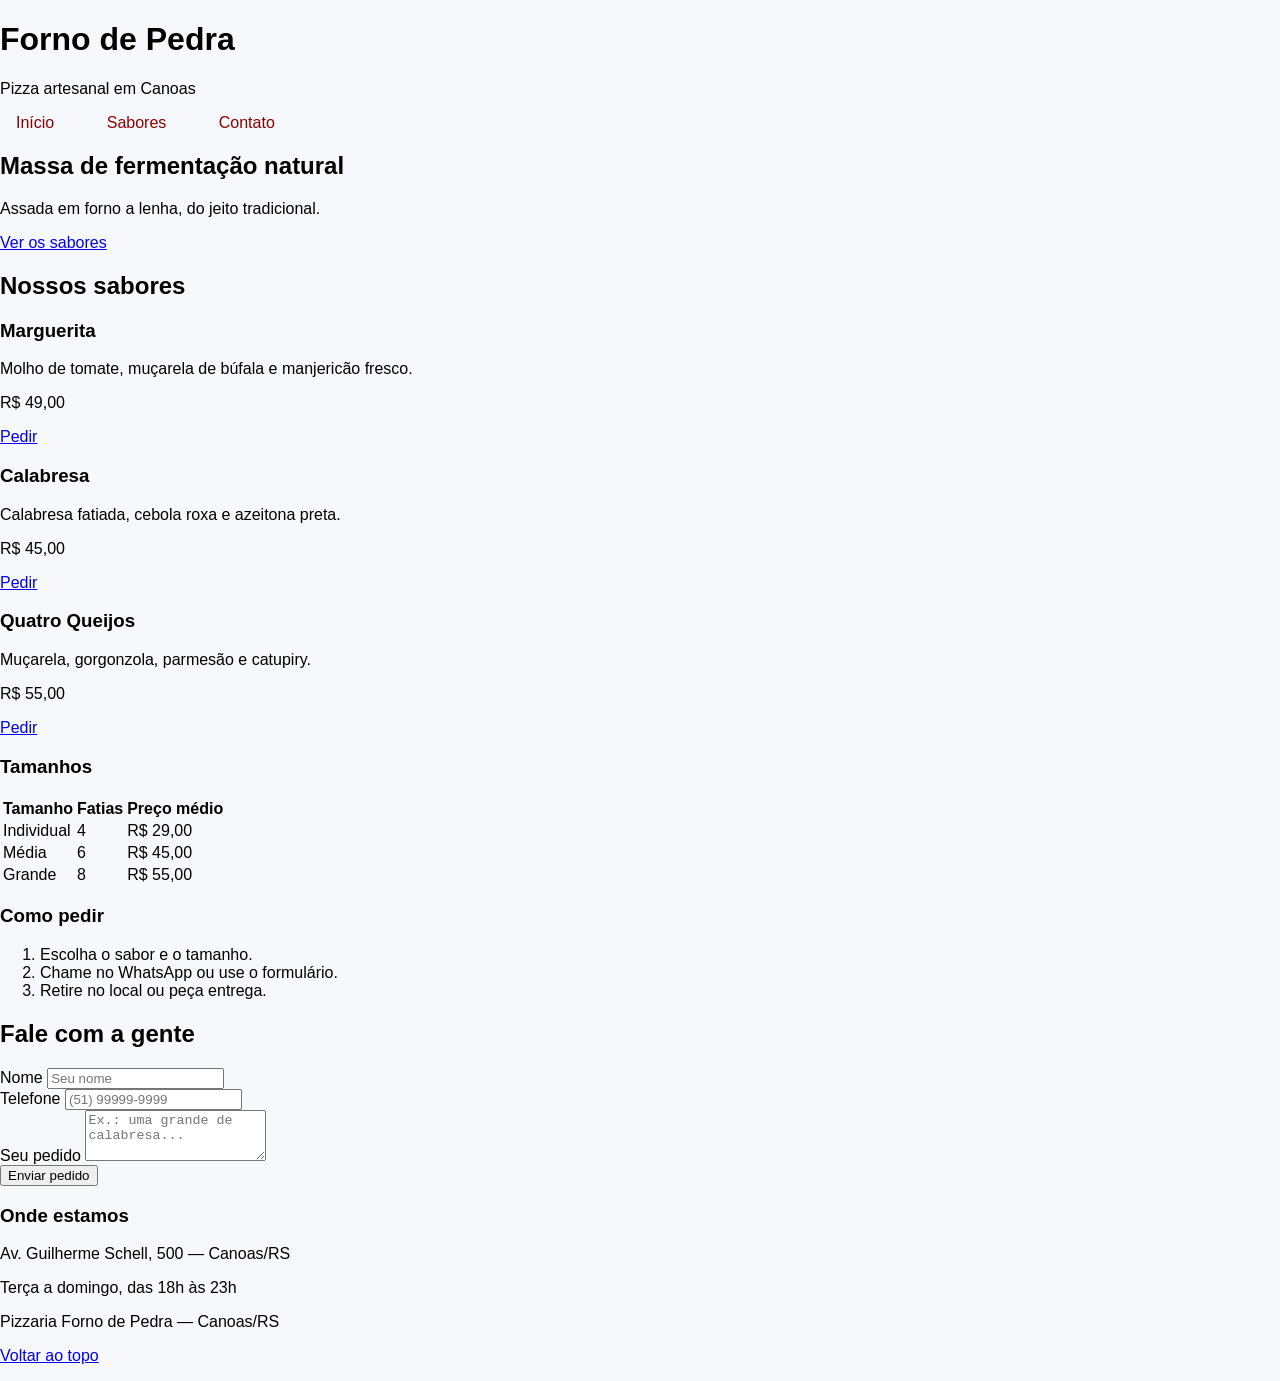
==== aula-07/atividade-inicial/index.html @ 00c71381 "feat: adiciona arquivos da aula-07" ====
<!DOCTYPE html>
<html lang="pt-br">

<head>
  <meta charset="UTF-8">
  <meta name="viewport" content="width=device-width, initial-scale=1.0">
  <title>Pizzaria Forno de Pedra</title>

  <!-- PASSO 1: crie o arquivo estilo.css e descomente a linha abaixo -->
  <link rel="stylesheet" href="styles.css">
</head>

<body>

  <!-- ============ CABEÇALHO ============ -->
  <!-- PASSO 3: menu horizontal · PASSO 6: header fixo -->
  <header id="topo">
    <h1>Forno de Pedra</h1>
    <p class="slogan">Pizza artesanal em Canoas</p>

    <nav>
      <ul class="menu">
        <li><a href="#topo">Início</a></li>
        <li><a href="#sabores">Sabores</a></li>
        <li><a href="#contato">Contato</a></li>
      </ul>
    </nav>
  </header>

  <main>

    <!-- ============ BANNER ============ -->
    <section id="banner">
      <h2>Massa de fermentação natural</h2>
      <p>Assada em forno a lenha, do jeito tradicional.</p>
      <a href="#sabores" class="botao">Ver os sabores</a>
    </section>

    <!-- ============ SABORES ============ -->
    <!-- PASSO 4: cards lado a lado · PASSO 5: etiqueta no card -->
    <section id="sabores">
      <h2>Nossos sabores</h2>

      <div class="grade">

        <article class="card">
          <h3>Marguerita</h3>
          <p>Molho de tomate, muçarela de búfala e manjericão fresco.</p>
          <p class="preco">R$ 49,00</p>
          <a href="#contato" class="botao">Pedir</a>
        </article>

        <article class="card">
          <h3>Calabresa</h3>
          <p>Calabresa fatiada, cebola roxa e azeitona preta.</p>
          <p class="preco">R$ 45,00</p>
          <a href="#contato" class="botao">Pedir</a>
        </article>

        <!-- PASSO 5: coloque a etiqueta AQUI DENTRO deste card -->
        <article class="card destaque">
          <h3>Quatro Queijos</h3>
          <p>Muçarela, gorgonzola, parmesão e catupiry.</p>
          <p class="preco">R$ 55,00</p>
          <a href="#contato" class="botao">Pedir</a>
        </article>

      </div>

      <h3>Tamanhos</h3>
      <table class="tabela">
        <thead>
          <tr>
            <th>Tamanho</th>
            <th>Fatias</th>
            <th>Preço médio</th>
          </tr>
        </thead>
        <tbody>
          <tr>
            <td>Individual</td>
            <td>4</td>
            <td>R$ 29,00</td>
          </tr>
          <tr>
            <td>Média</td>
            <td>6</td>
            <td>R$ 45,00</td>
          </tr>
          <tr>
            <td>Grande</td>
            <td>8</td>
            <td>R$ 55,00</td>
          </tr>
        </tbody>
      </table>

      <h3>Como pedir</h3>
      <ol class="passos">
        <li>Escolha o sabor e o tamanho.</li>
        <li>Chame no WhatsApp ou use o formulário.</li>
        <li>Retire no local ou peça entrega.</li>
      </ol>
    </section>

    <!-- ============ CONTATO ============ -->
    <section id="contato">
      <h2>Fale com a gente</h2>

      <form class="formulario">
        <div class="campo">
          <label for="nome">Nome</label>
          <input type="text" id="nome" name="nome" placeholder="Seu nome" required>
        </div>

        <div class="campo">
          <label for="fone">Telefone</label>
          <input type="tel" id="fone" name="fone" placeholder="(51) 99999-9999">
        </div>

        <div class="campo">
          <label for="pedido">Seu pedido</label>
          <textarea id="pedido" name="pedido" rows="3"
                    placeholder="Ex.: uma grande de calabresa..."></textarea>
        </div>

        <button type="submit" class="botao">Enviar pedido</button>
      </form>

      <div class="info">
        <h3>Onde estamos</h3>
        <p>Av. Guilherme Schell, 500 — Canoas/RS</p>
        <p>Terça a domingo, das 18h às 23h</p>
      </div>
    </section>

  </main>

  <!-- ============ RODAPÉ ============ -->
  <!-- DESAFIO: crie um botão fixo "voltar ao topo" -->
  <footer>
    <p>Pizzaria Forno de Pedra — Canoas/RS</p>
    <p><a href="#topo">Voltar ao topo</a></p>
  </footer>

</body>

</html>
---- aula-07/atividade-inicial/styles.css ----
body {
    background-color: #f6f8fc;
    font-family: Verdana, sans-serif;
    margin: 0;
}

.menu{
    list-style: none;
    padding: 0;
}

.menu li{
    display: inline-block;
    margin-right: 16px;
}

.menu a{
    text-decoration: none;
    color: darkred;
    padding: 10px 16px;
}
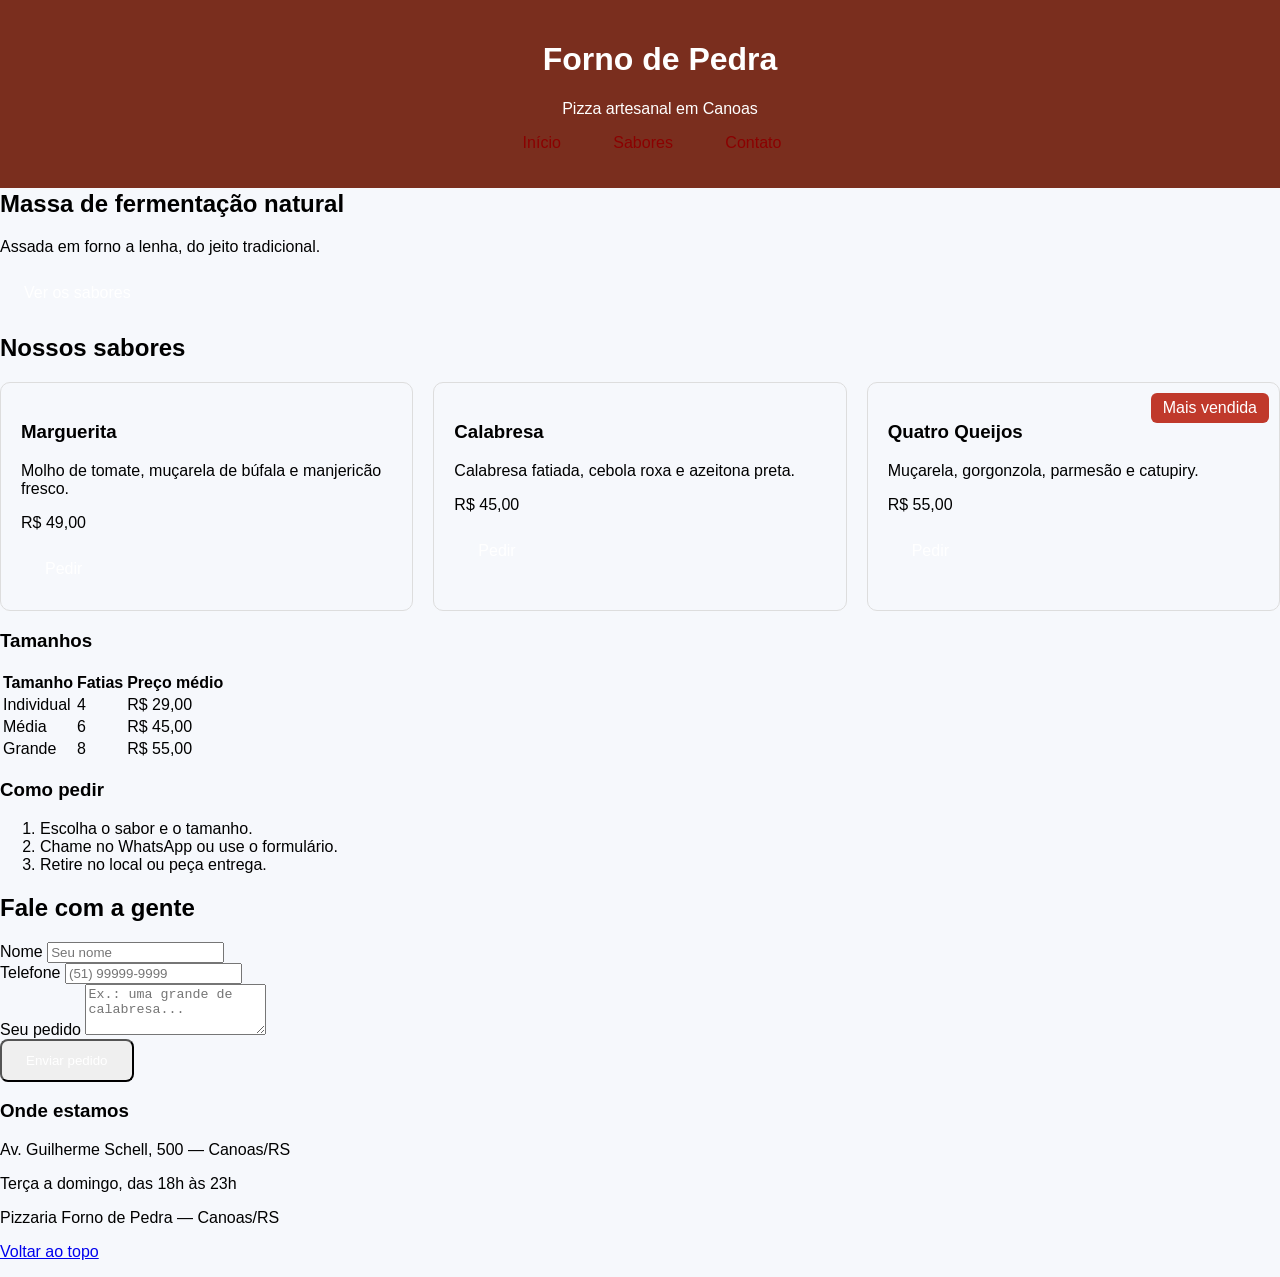
==== commit 8c0dcef7: "fix: termina atividade inicial aula-07" ====
--- a/aula-07/atividade-inicial/index.html
+++ b/aula-07/atividade-inicial/index.html
@@ -63,6 +63,7 @@
           <p>Muçarela, gorgonzola, parmesão e catupiry.</p>
           <p class="preco">R$ 55,00</p>
           <a href="#contato" class="botao">Pedir</a>
+          <span class="etiqueta">Mais vendida</span>
         </article>
 
       </div>
--- a/aula-07/atividade-inicial/styles.css
+++ b/aula-07/atividade-inicial/styles.css
@@ -2,6 +2,7 @@
     background-color: #f6f8fc;
     font-family: Verdana, sans-serif;
     margin: 0;
+    padding-top: 170px;
 }
 
 .menu{
@@ -20,3 +21,51 @@
     padding: 10px 16px;
 }
 
+.grade {
+    display: flex;
+    gap: 20px;
+    flex-wrap: wrap;
+}
+
+.card {
+    flex: 1;
+    border: 1px solid #ddd;
+    border-radius: 10px;
+    padding: 20px;
+    position: relative;
+}
+
+.etiqueta {
+    position: absolute;
+    top: 10px;
+    right: 10px;
+    background-color: #C0392B;
+    color: white;
+    padding: 6px 12px;
+    border-radius: 6px;
+}
+
+#topo {
+    position: fixed;
+    top: 0;
+    left: 0;
+    width: 100%;
+    background-color: #7A2E1E;
+    color: white;
+    padding: 20px;
+    text-align: center;
+    z-index: 100;
+}
+
+.botao {
+    color: white;
+    text-decoration: none;
+    display: inline-block;
+    padding: 12px 24px;
+    border-radius: 8px;
+    transition: 0.3s;
+}
+
+.botao:hover {
+    background-color: #ddd;
+}
